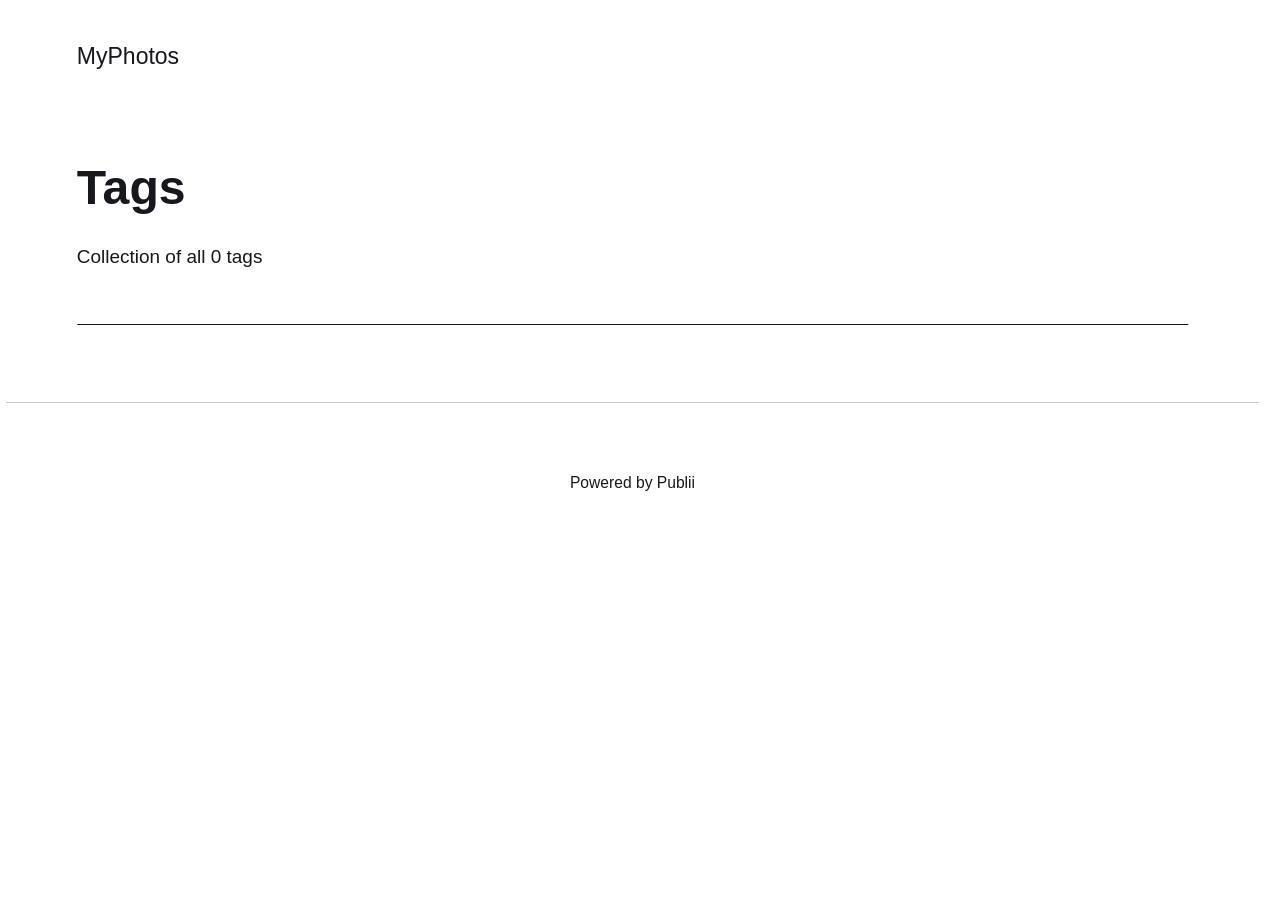
==== tags/index.html @ 55451b26 "Initial publish" ====
<!DOCTYPE html><html lang="zh-cn"><head><meta charset="utf-8"><meta http-equiv="X-UA-Compatible" content="IE=edge"><meta name="viewport" content="width=device-width,initial-scale=1"><title>All tags - MyPhotos</title><meta name="robots" content="noindex, follow"><meta name="generator" content="Publii Open-Source CMS for Static Site"><link rel="alternate" type="application/atom+xml" href="https://gezengfeng.github.io/my-photos/feed.xml" title="MyPhotos - RSS"><link rel="alternate" type="application/json" href="https://gezengfeng.github.io/my-photos/feed.json" title="MyPhotos - JSON"><meta property="og:title" content="MyPhotos"><meta property="og:site_name" content="MyPhotos"><meta property="og:description" content=""><meta property="og:url" content="https://gezengfeng.github.io/my-photos/tags/"><meta property="og:type" content="website"><link rel="stylesheet" href="https://gezengfeng.github.io/my-photos/assets/css/style.css?v=a0ba884548820066dfadd8416036abba"><script type="application/ld+json">{"@context":"http://schema.org","@type":"Organization","name":"MyPhotos","url":"https://gezengfeng.github.io/my-photos/"}</script><noscript><style>img[loading] {
                    opacity: 1;
                }</style></noscript></head><body class="tags-template"><header class="top js-header"><a class="logo" href="https://gezengfeng.github.io/my-photos/">MyPhotos</a></header><main class="page page--tags"><div class="hero hero--noimage"><header class="hero__content"><div class="wrapper"><h1>Tags</h1><p class="page__desc">Collection of all 0 tags</p></div></header></div><div class="wrapper"><ul class="feed feed--grid"></ul></div></main><footer class="footer"><div class="wrapper"><div class="footer__copyright"><p>Powered by Publii</p></div><button id="backToTop" class="footer__bttop" aria-label="Back to top" title="Back to top"><svg width="20" height="20"><use xlink:href="https://gezengfeng.github.io/my-photos/assets/svg/svg-map.svg#toparrow"/></svg></button></div></footer><script defer="defer" src="https://gezengfeng.github.io/my-photos/assets/js/scripts.min.js?v=dafec4f87fead6718cb125f0b0fc8441"></script><script>window.publiiThemeMenuConfig={mobileMenuMode:'sidebar',animationSpeed:300,submenuWidth: 'auto',doubleClickTime:500,mobileMenuExpandableSubmenus:true,relatedContainerForOverlayMenuSelector:'.top'};</script><script>var images = document.querySelectorAll('img[loading]');
        for (var i = 0; i < images.length; i++) {
            if (images[i].complete) {
                images[i].classList.add('is-loaded');
            } else {
                images[i].addEventListener('load', function () {
                    this.classList.add('is-loaded');
                }, false);
            }
        }</script></body></html>
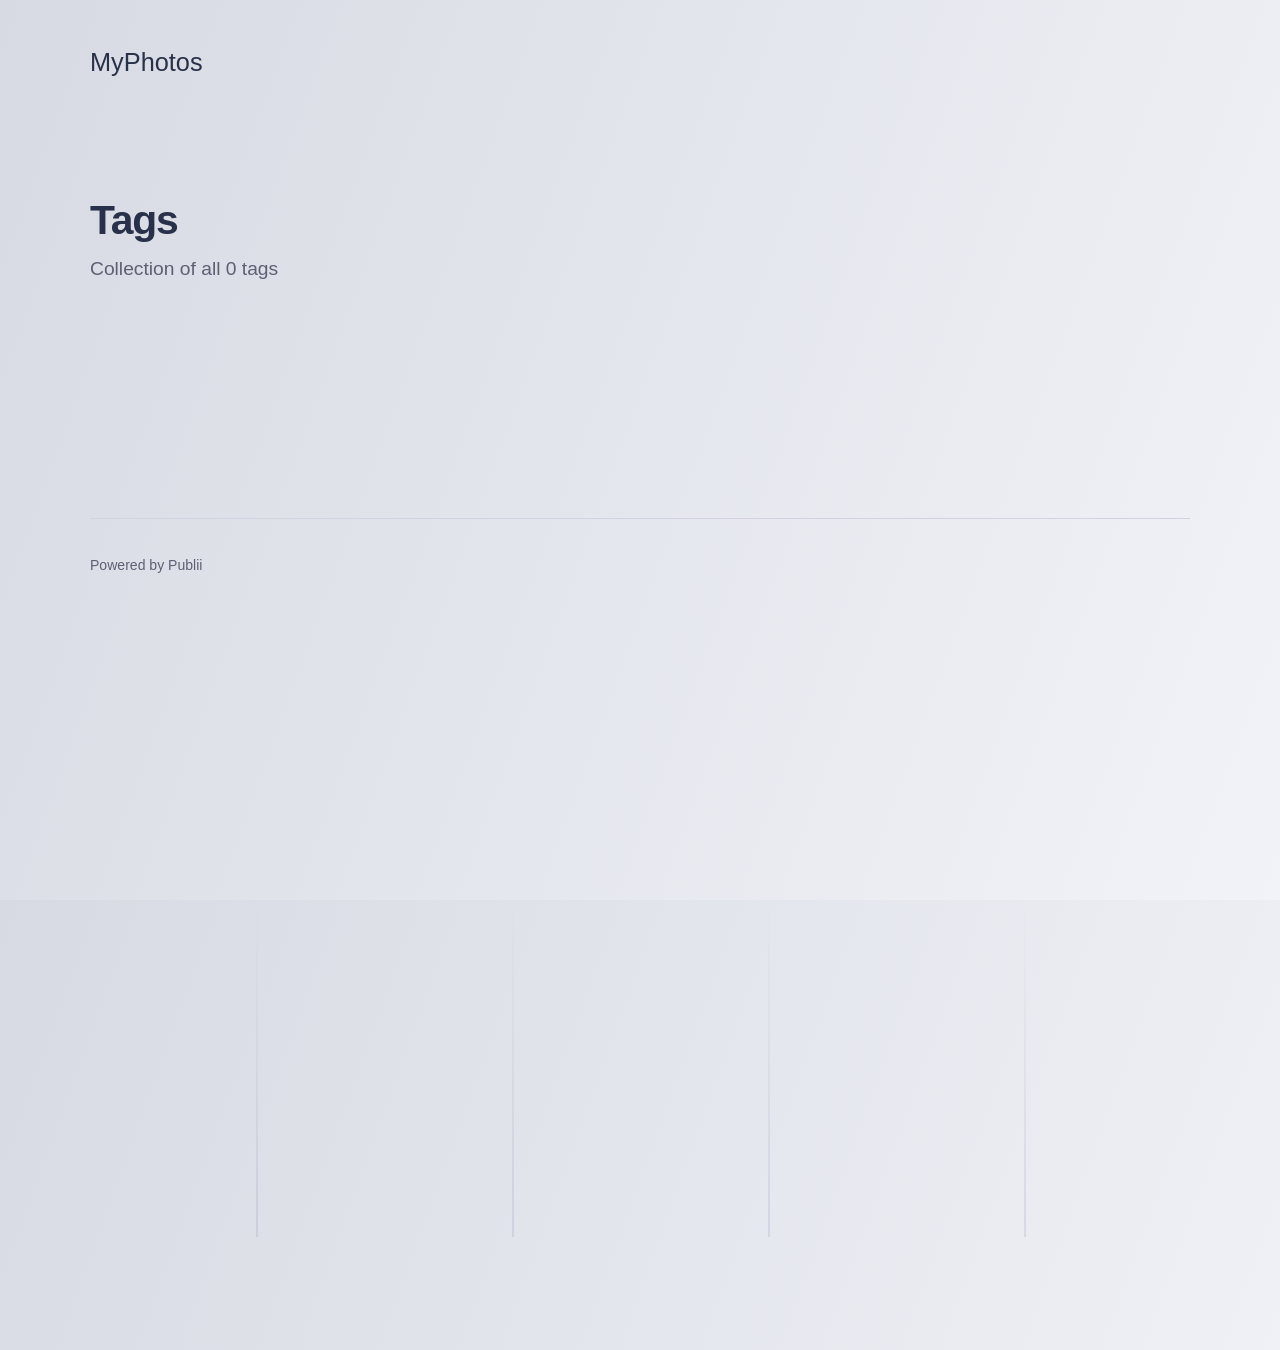
==== commit a351b36a: "Updated from Publii" ====
--- a/tags/index.html
+++ b/tags/index.html
@@ -1,12 +1,17 @@
-<!DOCTYPE html><html lang="zh-cn"><head><meta charset="utf-8"><meta http-equiv="X-UA-Compatible" content="IE=edge"><meta name="viewport" content="width=device-width,initial-scale=1"><title>All tags - MyPhotos</title><meta name="robots" content="noindex, follow"><meta name="generator" content="Publii Open-Source CMS for Static Site"><link rel="alternate" type="application/atom+xml" href="https://gezengfeng.github.io/my-photos/feed.xml" title="MyPhotos - RSS"><link rel="alternate" type="application/json" href="https://gezengfeng.github.io/my-photos/feed.json" title="MyPhotos - JSON"><meta property="og:title" content="MyPhotos"><meta property="og:site_name" content="MyPhotos"><meta property="og:description" content=""><meta property="og:url" content="https://gezengfeng.github.io/my-photos/tags/"><meta property="og:type" content="website"><link rel="stylesheet" href="https://gezengfeng.github.io/my-photos/assets/css/style.css?v=a0ba884548820066dfadd8416036abba"><script type="application/ld+json">{"@context":"http://schema.org","@type":"Organization","name":"MyPhotos","url":"https://gezengfeng.github.io/my-photos/"}</script><noscript><style>img[loading] {
+<!DOCTYPE html><html lang="en"><head><meta charset="utf-8"><meta http-equiv="X-UA-Compatible" content="IE=edge"><meta name="viewport" content="width=device-width,initial-scale=1"><title>All tags - MyPhotos</title><meta name="robots" content="noindex, follow"><meta name="generator" content="Publii Open-Source CMS for Static Site"><link rel="alternate" type="application/atom+xml" href="https://gezengfeng.github.io/my-photos/feed.xml" title="MyPhotos - RSS"><link rel="alternate" type="application/json" href="https://gezengfeng.github.io/my-photos/feed.json" title="MyPhotos - JSON"><meta property="og:title" content="MyPhotos"><meta property="og:site_name" content="MyPhotos"><meta property="og:description" content=""><meta property="og:url" content="https://gezengfeng.github.io/my-photos/tags/"><meta property="og:type" content="website"><link rel="stylesheet" href="https://gezengfeng.github.io/my-photos/assets/css/style.css?v=9763c2127e3ff107113b48061787f784"><script type="application/ld+json">{"@context":"http://schema.org","@type":"Organization","name":"MyPhotos","url":"https://gezengfeng.github.io/my-photos/"}</script><noscript><style>img[loading] {
                     opacity: 1;
-                }</style></noscript></head><body class="tags-template"><header class="top js-header"><a class="logo" href="https://gezengfeng.github.io/my-photos/">MyPhotos</a></header><main class="page page--tags"><div class="hero hero--noimage"><header class="hero__content"><div class="wrapper"><h1>Tags</h1><p class="page__desc">Collection of all 0 tags</p></div></header></div><div class="wrapper"><ul class="feed feed--grid"></ul></div></main><footer class="footer"><div class="wrapper"><div class="footer__copyright"><p>Powered by Publii</p></div><button id="backToTop" class="footer__bttop" aria-label="Back to top" title="Back to top"><svg width="20" height="20"><use xlink:href="https://gezengfeng.github.io/my-photos/assets/svg/svg-map.svg#toparrow"/></svg></button></div></footer><script defer="defer" src="https://gezengfeng.github.io/my-photos/assets/js/scripts.min.js?v=dafec4f87fead6718cb125f0b0fc8441"></script><script>window.publiiThemeMenuConfig={mobileMenuMode:'sidebar',animationSpeed:300,submenuWidth: 'auto',doubleClickTime:500,mobileMenuExpandableSubmenus:true,relatedContainerForOverlayMenuSelector:'.top'};</script><script>var images = document.querySelectorAll('img[loading]');
-        for (var i = 0; i < images.length; i++) {
+                }</style></noscript></head><body class="tags-template lines"><div class="container lines lines--right"><header class="header"><a href="https://gezengfeng.github.io/my-photos/" class="logo">MyPhotos</a></header><main class="main page page--tags"><div class="hero"><h1>Tags</h1><p>Collection of all 0 tags</p></div><div class="main__content"><div class="l-options nomobile"><div class="l-options__item switchers"><button class="switchers__item is-active"><svg width="20" height="20" fill="currentColor"><use xlink:href="https://gezengfeng.github.io/my-photos/assets/svg/svg-map.svg#switcher-grid"/></svg></button> <button class="switchers__item"><svg width="20" height="20" fill="currentColor"><use xlink:href="https://gezengfeng.github.io/my-photos/assets/svg/svg-map.svg#switcher-rows"/></svg></button></div></div><ul class="l-grid l-grid--2"></ul></div></main><footer class="footer"><div class="footer__left"><div class="footer__copy">Powered by Publii</div></div><button onclick="backToTopFunction()" id="backToTop" class="footer__bttop" aria-label="Back to top" title="Back to top"><svg><use xlink:href="https://gezengfeng.github.io/my-photos/assets/svg/svg-map.svg#toparrow"/></svg></button></footer></div><script>window.publiiThemeMenuConfig = { mobileMenuMode: 'sidebar', animationSpeed: 300, submenuWidth: 'auto', doubleClickTime: 500, mobileMenuExpandableSubmenus: true, relatedContainerForOverlayMenuSelector: '.navbar', };</script><script defer="defer" src="https://gezengfeng.github.io/my-photos/assets/js/scripts.min.js?v=628f9b14187b480516b6c7f8be1e7585"></script><script>function publiiDetectLoadedImages () {
+         var images = document.querySelectorAll('img[loading]:not(.is-loaded)');
+         for (var i = 0; i < images.length; i++) {
             if (images[i].complete) {
-                images[i].classList.add('is-loaded');
+               images[i].classList.add('is-loaded');
+               images[i].parentNode.classList.remove('is-img-loading');
             } else {
-                images[i].addEventListener('load', function () {
-                    this.classList.add('is-loaded');
-                }, false);
+               images[i].addEventListener('load', function () {
+                  this.classList.add('is-loaded');
+                  this.parentNode.classList.remove('is-img-loading');
+               }, false);
             }
-        }</script></body></html>+         }
+      }
+      publiiDetectLoadedImages();</script></body></html>
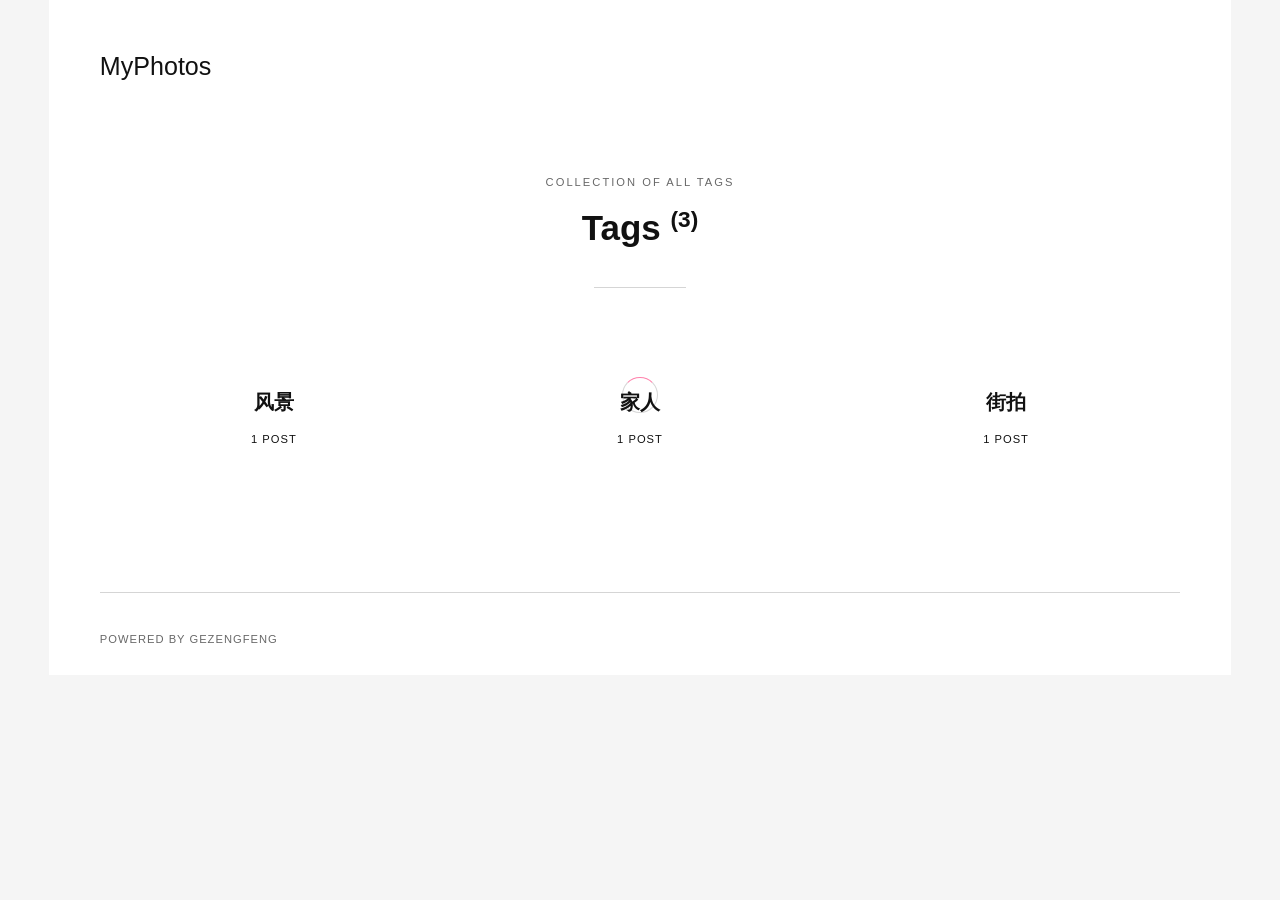
==== commit 65b81c43: "Updated from Publii" ====
--- a/tags/index.html
+++ b/tags/index.html
@@ -1,17 +1,3 @@
-<!DOCTYPE html><html lang="en"><head><meta charset="utf-8"><meta http-equiv="X-UA-Compatible" content="IE=edge"><meta name="viewport" content="width=device-width,initial-scale=1"><title>All tags - MyPhotos</title><meta name="robots" content="noindex, follow"><meta name="generator" content="Publii Open-Source CMS for Static Site"><link rel="alternate" type="application/atom+xml" href="https://gezengfeng.github.io/my-photos/feed.xml" title="MyPhotos - RSS"><link rel="alternate" type="application/json" href="https://gezengfeng.github.io/my-photos/feed.json" title="MyPhotos - JSON"><meta property="og:title" content="MyPhotos"><meta property="og:site_name" content="MyPhotos"><meta property="og:description" content=""><meta property="og:url" content="https://gezengfeng.github.io/my-photos/tags/"><meta property="og:type" content="website"><link rel="stylesheet" href="https://gezengfeng.github.io/my-photos/assets/css/style.css?v=9763c2127e3ff107113b48061787f784"><script type="application/ld+json">{"@context":"http://schema.org","@type":"Organization","name":"MyPhotos","url":"https://gezengfeng.github.io/my-photos/"}</script><noscript><style>img[loading] {
+<!DOCTYPE html><html lang="zh-cn"><head><meta charset="utf-8"><meta http-equiv="X-UA-Compatible" content="IE=edge"><meta name="viewport" content="width=device-width,initial-scale=1"><title>All tags - MyPhotos</title><meta name="robots" content="noindex, follow"><meta name="generator" content="Publii Open-Source CMS for Static Site"><link rel="alternate" type="application/atom+xml" href="https://gezengfeng.github.io/my-photos/feed.xml" title="MyPhotos - RSS"><link rel="alternate" type="application/json" href="https://gezengfeng.github.io/my-photos/feed.json" title="MyPhotos - JSON"><meta property="og:title" content="MyPhotos"><meta property="og:site_name" content="MyPhotos"><meta property="og:description" content=""><meta property="og:url" content="https://gezengfeng.github.io/my-photos/tags/"><meta property="og:type" content="website"><link rel="stylesheet" href="https://gezengfeng.github.io/my-photos/assets/css/style.css?v=c08f8540d506d9aeff445ee3dbabb9d5"><script type="application/ld+json">{"@context":"http://schema.org","@type":"Organization","name":"MyPhotos","url":"https://gezengfeng.github.io/my-photos/"}</script><noscript><style>img[loading] {
                     opacity: 1;
-                }</style></noscript></head><body class="tags-template lines"><div class="container lines lines--right"><header class="header"><a href="https://gezengfeng.github.io/my-photos/" class="logo">MyPhotos</a></header><main class="main page page--tags"><div class="hero"><h1>Tags</h1><p>Collection of all 0 tags</p></div><div class="main__content"><div class="l-options nomobile"><div class="l-options__item switchers"><button class="switchers__item is-active"><svg width="20" height="20" fill="currentColor"><use xlink:href="https://gezengfeng.github.io/my-photos/assets/svg/svg-map.svg#switcher-grid"/></svg></button> <button class="switchers__item"><svg width="20" height="20" fill="currentColor"><use xlink:href="https://gezengfeng.github.io/my-photos/assets/svg/svg-map.svg#switcher-rows"/></svg></button></div></div><ul class="l-grid l-grid--2"></ul></div></main><footer class="footer"><div class="footer__left"><div class="footer__copy">Powered by Publii</div></div><button onclick="backToTopFunction()" id="backToTop" class="footer__bttop" aria-label="Back to top" title="Back to top"><svg><use xlink:href="https://gezengfeng.github.io/my-photos/assets/svg/svg-map.svg#toparrow"/></svg></button></footer></div><script>window.publiiThemeMenuConfig = { mobileMenuMode: 'sidebar', animationSpeed: 300, submenuWidth: 'auto', doubleClickTime: 500, mobileMenuExpandableSubmenus: true, relatedContainerForOverlayMenuSelector: '.navbar', };</script><script defer="defer" src="https://gezengfeng.github.io/my-photos/assets/js/scripts.min.js?v=628f9b14187b480516b6c7f8be1e7585"></script><script>function publiiDetectLoadedImages () {
-         var images = document.querySelectorAll('img[loading]:not(.is-loaded)');
-         for (var i = 0; i < images.length; i++) {
-            if (images[i].complete) {
-               images[i].classList.add('is-loaded');
-               images[i].parentNode.classList.remove('is-img-loading');
-            } else {
-               images[i].addEventListener('load', function () {
-                  this.classList.add('is-loaded');
-                  this.parentNode.classList.remove('is-img-loading');
-               }, false);
-            }
-         }
-      }
-      publiiDetectLoadedImages();</script></body></html>+                }</style></noscript></head><body class="tags-template"><div class="container"><header class="header" id="js-header"><a href="https://gezengfeng.github.io/my-photos/" class="logo">MyPhotos</a></header><main class="page page--tags"><section class="hero wrapper"><p>Collection of all tags</p><h1>Tags <sup>(3)</sup></h1></section><ul class="l-col l-col--3"><li class="c-card"><a href="https://gezengfeng.github.io/my-photos/tags/feng-jing/" class="c-card__link"><div class="c-card__body"><div class="c-card__text"><h2>风景</h2><span>1 Post</span></div></div></a></li><li class="c-card"><a href="https://gezengfeng.github.io/my-photos/tags/jia-ren/" class="c-card__link"><div class="c-card__body"><div class="c-card__text"><h2>家人</h2><span>1 Post</span></div></div></a></li><li class="c-card"><a href="https://gezengfeng.github.io/my-photos/tags/jie-pai/" class="c-card__link"><div class="c-card__body"><div class="c-card__text"><h2>街拍</h2><span>1 Post</span></div></div></a></li></ul></main><footer class="footer"><div class="footer__copyright">Powered by Gezengfeng</div></footer></div><script defer="defer" src="https://gezengfeng.github.io/my-photos/assets/js/scripts.min.js?v=1762f7ab131e33a4eb8fb224822de245"></script><script>window.publiiThemeMenuConfig={mobileMenuMode:'sidebar',animationSpeed:300,submenuWidth: 'auto',doubleClickTime:500,mobileMenuExpandableSubmenus:true,relatedContainerForOverlayMenuSelector:'.navbar'};</script><script defer="defer" src="https://gezengfeng.github.io/my-photos/assets/js/isotope.pkgd.min.js?v=2afcff647ed260006faa71c8e779e8d4"></script><script>window.addEventListener("DOMContentLoaded",function(){var j=new Isotope(".l-col",{itemSelector:".c-card",percentPosition:true,layoutMode:"masonry",transitionDuration:"0.6s",masonry:{columnWidth:".c-card"}});var g=document.querySelector(".filter__button-group");if(g){g.addEventListener("click",function(i){if(!matchesSelector(i.target,"button")){return}var k=i.target.getAttribute("data-filter");j.arrange({filter:k})});var b=document.querySelectorAll(".filter__button-group");for(var c=0,e=b.length;c<e;c++){var d=b[c];h(d)}function h(i){i.addEventListener("click",function(k){if(!matchesSelector(k.target,"button")){return}var m=i.querySelector(".is-active");if(m){m.classList.remove("is-active");m.setAttribute("aria-pressed","false")}k.target.classList.add("is-active");k.target.setAttribute("aria-pressed","true")})}}var a=document.querySelector(".l-col");var f=document.querySelectorAll(".c-card");a.classList.add("is-visible");j.revealItemElements(f)});</script><script>/*<![CDATA[*/var images=document.querySelectorAll("img[loading]");for(var i=0;i<images.length;i++){if(images[i].complete){images[i].classList.add("is-loaded")}else{images[i].addEventListener("load",function(){this.classList.add("is-loaded")},false)}};/*]]>*/</script></body></html>
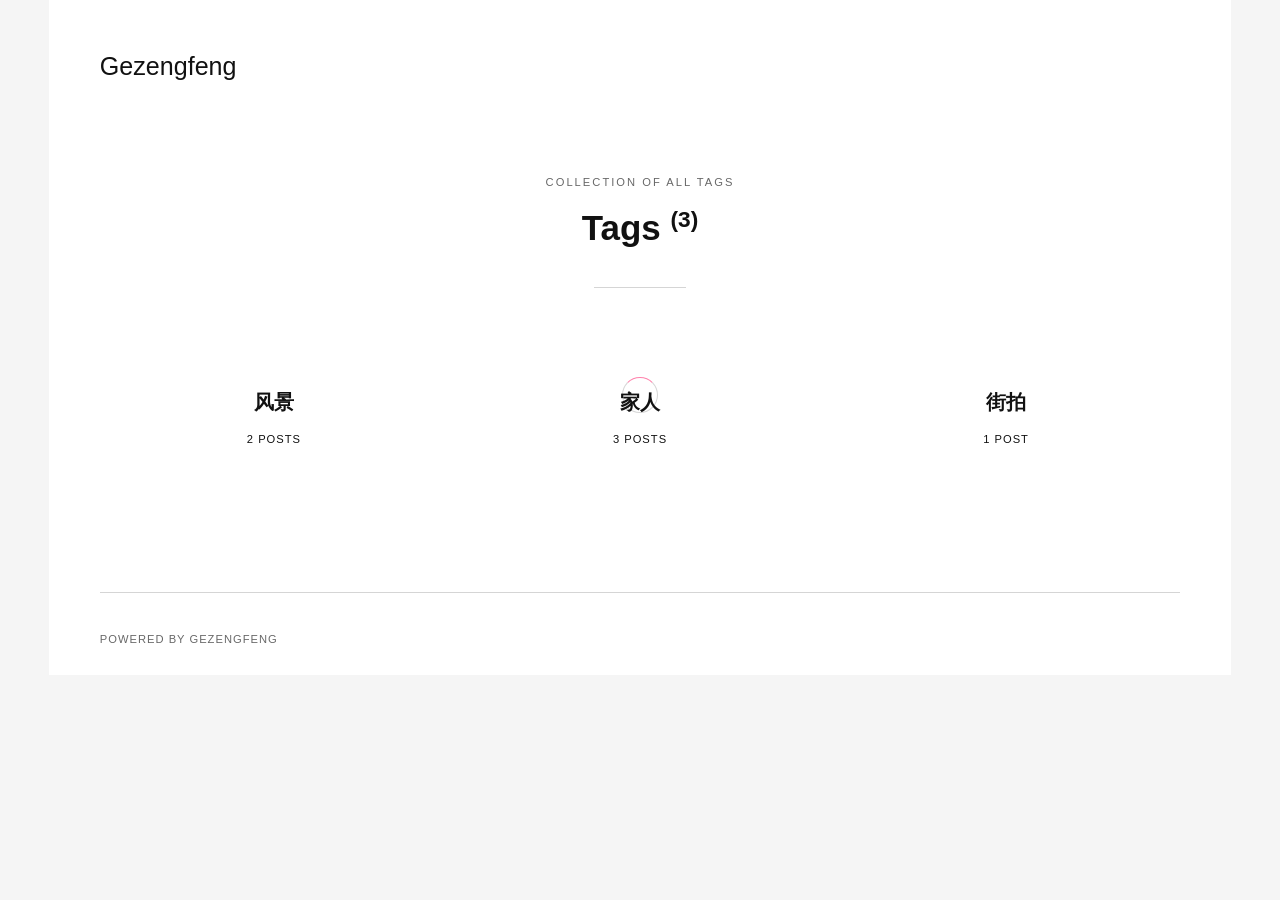
==== commit 46e555d8: "Updated from Publii" ====
--- a/tags/index.html
+++ b/tags/index.html
@@ -1,3 +1,3 @@
-<!DOCTYPE html><html lang="zh-cn"><head><meta charset="utf-8"><meta http-equiv="X-UA-Compatible" content="IE=edge"><meta name="viewport" content="width=device-width,initial-scale=1"><title>All tags - MyPhotos</title><meta name="robots" content="noindex, follow"><meta name="generator" content="Publii Open-Source CMS for Static Site"><link rel="alternate" type="application/atom+xml" href="https://gezengfeng.github.io/my-photos/feed.xml" title="MyPhotos - RSS"><link rel="alternate" type="application/json" href="https://gezengfeng.github.io/my-photos/feed.json" title="MyPhotos - JSON"><meta property="og:title" content="MyPhotos"><meta property="og:site_name" content="MyPhotos"><meta property="og:description" content=""><meta property="og:url" content="https://gezengfeng.github.io/my-photos/tags/"><meta property="og:type" content="website"><link rel="stylesheet" href="https://gezengfeng.github.io/my-photos/assets/css/style.css?v=c08f8540d506d9aeff445ee3dbabb9d5"><script type="application/ld+json">{"@context":"http://schema.org","@type":"Organization","name":"MyPhotos","url":"https://gezengfeng.github.io/my-photos/"}</script><noscript><style>img[loading] {
+<!DOCTYPE html><html lang="zh-cn"><head><meta charset="utf-8"><meta http-equiv="X-UA-Compatible" content="IE=edge"><meta name="viewport" content="width=device-width,initial-scale=1"><title>All tags - Gezengfeng</title><meta name="robots" content="noindex, follow"><meta name="generator" content="Publii Open-Source CMS for Static Site"><link rel="alternate" type="application/atom+xml" href="https://gezengfeng.github.io/my-photos/feed.xml" title="Gezengfeng - RSS"><link rel="alternate" type="application/json" href="https://gezengfeng.github.io/my-photos/feed.json" title="Gezengfeng - JSON"><meta property="og:title" content="Gezengfeng"><meta property="og:site_name" content="Gezengfeng"><meta property="og:description" content=""><meta property="og:url" content="https://gezengfeng.github.io/my-photos/tags/"><meta property="og:type" content="website"><link rel="stylesheet" href="https://gezengfeng.github.io/my-photos/assets/css/style.css?v=c08f8540d506d9aeff445ee3dbabb9d5"><script type="application/ld+json">{"@context":"http://schema.org","@type":"Organization","name":"Gezengfeng","url":"https://gezengfeng.github.io/my-photos/"}</script><noscript><style>img[loading] {
                     opacity: 1;
-                }</style></noscript></head><body class="tags-template"><div class="container"><header class="header" id="js-header"><a href="https://gezengfeng.github.io/my-photos/" class="logo">MyPhotos</a></header><main class="page page--tags"><section class="hero wrapper"><p>Collection of all tags</p><h1>Tags <sup>(3)</sup></h1></section><ul class="l-col l-col--3"><li class="c-card"><a href="https://gezengfeng.github.io/my-photos/tags/feng-jing/" class="c-card__link"><div class="c-card__body"><div class="c-card__text"><h2>风景</h2><span>1 Post</span></div></div></a></li><li class="c-card"><a href="https://gezengfeng.github.io/my-photos/tags/jia-ren/" class="c-card__link"><div class="c-card__body"><div class="c-card__text"><h2>家人</h2><span>1 Post</span></div></div></a></li><li class="c-card"><a href="https://gezengfeng.github.io/my-photos/tags/jie-pai/" class="c-card__link"><div class="c-card__body"><div class="c-card__text"><h2>街拍</h2><span>1 Post</span></div></div></a></li></ul></main><footer class="footer"><div class="footer__copyright">Powered by Gezengfeng</div></footer></div><script defer="defer" src="https://gezengfeng.github.io/my-photos/assets/js/scripts.min.js?v=1762f7ab131e33a4eb8fb224822de245"></script><script>window.publiiThemeMenuConfig={mobileMenuMode:'sidebar',animationSpeed:300,submenuWidth: 'auto',doubleClickTime:500,mobileMenuExpandableSubmenus:true,relatedContainerForOverlayMenuSelector:'.navbar'};</script><script defer="defer" src="https://gezengfeng.github.io/my-photos/assets/js/isotope.pkgd.min.js?v=2afcff647ed260006faa71c8e779e8d4"></script><script>window.addEventListener("DOMContentLoaded",function(){var j=new Isotope(".l-col",{itemSelector:".c-card",percentPosition:true,layoutMode:"masonry",transitionDuration:"0.6s",masonry:{columnWidth:".c-card"}});var g=document.querySelector(".filter__button-group");if(g){g.addEventListener("click",function(i){if(!matchesSelector(i.target,"button")){return}var k=i.target.getAttribute("data-filter");j.arrange({filter:k})});var b=document.querySelectorAll(".filter__button-group");for(var c=0,e=b.length;c<e;c++){var d=b[c];h(d)}function h(i){i.addEventListener("click",function(k){if(!matchesSelector(k.target,"button")){return}var m=i.querySelector(".is-active");if(m){m.classList.remove("is-active");m.setAttribute("aria-pressed","false")}k.target.classList.add("is-active");k.target.setAttribute("aria-pressed","true")})}}var a=document.querySelector(".l-col");var f=document.querySelectorAll(".c-card");a.classList.add("is-visible");j.revealItemElements(f)});</script><script>/*<![CDATA[*/var images=document.querySelectorAll("img[loading]");for(var i=0;i<images.length;i++){if(images[i].complete){images[i].classList.add("is-loaded")}else{images[i].addEventListener("load",function(){this.classList.add("is-loaded")},false)}};/*]]>*/</script></body></html>+                }</style></noscript></head><body class="tags-template"><div class="container"><header class="header" id="js-header"><a href="https://gezengfeng.github.io/my-photos/" class="logo">Gezengfeng</a></header><main class="page page--tags"><section class="hero wrapper"><p>Collection of all tags</p><h1>Tags <sup>(3)</sup></h1></section><ul class="l-col l-col--3"><li class="c-card"><a href="https://gezengfeng.github.io/my-photos/tags/feng-jing/" class="c-card__link"><div class="c-card__body"><div class="c-card__text"><h2>风景</h2><span>2 Posts</span></div></div></a></li><li class="c-card"><a href="https://gezengfeng.github.io/my-photos/tags/jia-ren/" class="c-card__link"><div class="c-card__body"><div class="c-card__text"><h2>家人</h2><span>3 Posts</span></div></div></a></li><li class="c-card"><a href="https://gezengfeng.github.io/my-photos/tags/jie-pai/" class="c-card__link"><div class="c-card__body"><div class="c-card__text"><h2>街拍</h2><span>1 Post</span></div></div></a></li></ul></main><footer class="footer"><div class="footer__copyright">Powered by Gezengfeng</div></footer></div><script defer="defer" src="https://gezengfeng.github.io/my-photos/assets/js/scripts.min.js?v=1762f7ab131e33a4eb8fb224822de245"></script><script>window.publiiThemeMenuConfig={mobileMenuMode:'sidebar',animationSpeed:300,submenuWidth: 'auto',doubleClickTime:500,mobileMenuExpandableSubmenus:true,relatedContainerForOverlayMenuSelector:'.navbar'};</script><script defer="defer" src="https://gezengfeng.github.io/my-photos/assets/js/isotope.pkgd.min.js?v=2afcff647ed260006faa71c8e779e8d4"></script><script>window.addEventListener("DOMContentLoaded",function(){var j=new Isotope(".l-col",{itemSelector:".c-card",percentPosition:true,layoutMode:"masonry",transitionDuration:"0.6s",masonry:{columnWidth:".c-card"}});var g=document.querySelector(".filter__button-group");if(g){g.addEventListener("click",function(i){if(!matchesSelector(i.target,"button")){return}var k=i.target.getAttribute("data-filter");j.arrange({filter:k})});var b=document.querySelectorAll(".filter__button-group");for(var c=0,e=b.length;c<e;c++){var d=b[c];h(d)}function h(i){i.addEventListener("click",function(k){if(!matchesSelector(k.target,"button")){return}var m=i.querySelector(".is-active");if(m){m.classList.remove("is-active");m.setAttribute("aria-pressed","false")}k.target.classList.add("is-active");k.target.setAttribute("aria-pressed","true")})}}var a=document.querySelector(".l-col");var f=document.querySelectorAll(".c-card");a.classList.add("is-visible");j.revealItemElements(f)});</script><script>/*<![CDATA[*/var images=document.querySelectorAll("img[loading]");for(var i=0;i<images.length;i++){if(images[i].complete){images[i].classList.add("is-loaded")}else{images[i].addEventListener("load",function(){this.classList.add("is-loaded")},false)}};/*]]>*/</script></body></html>
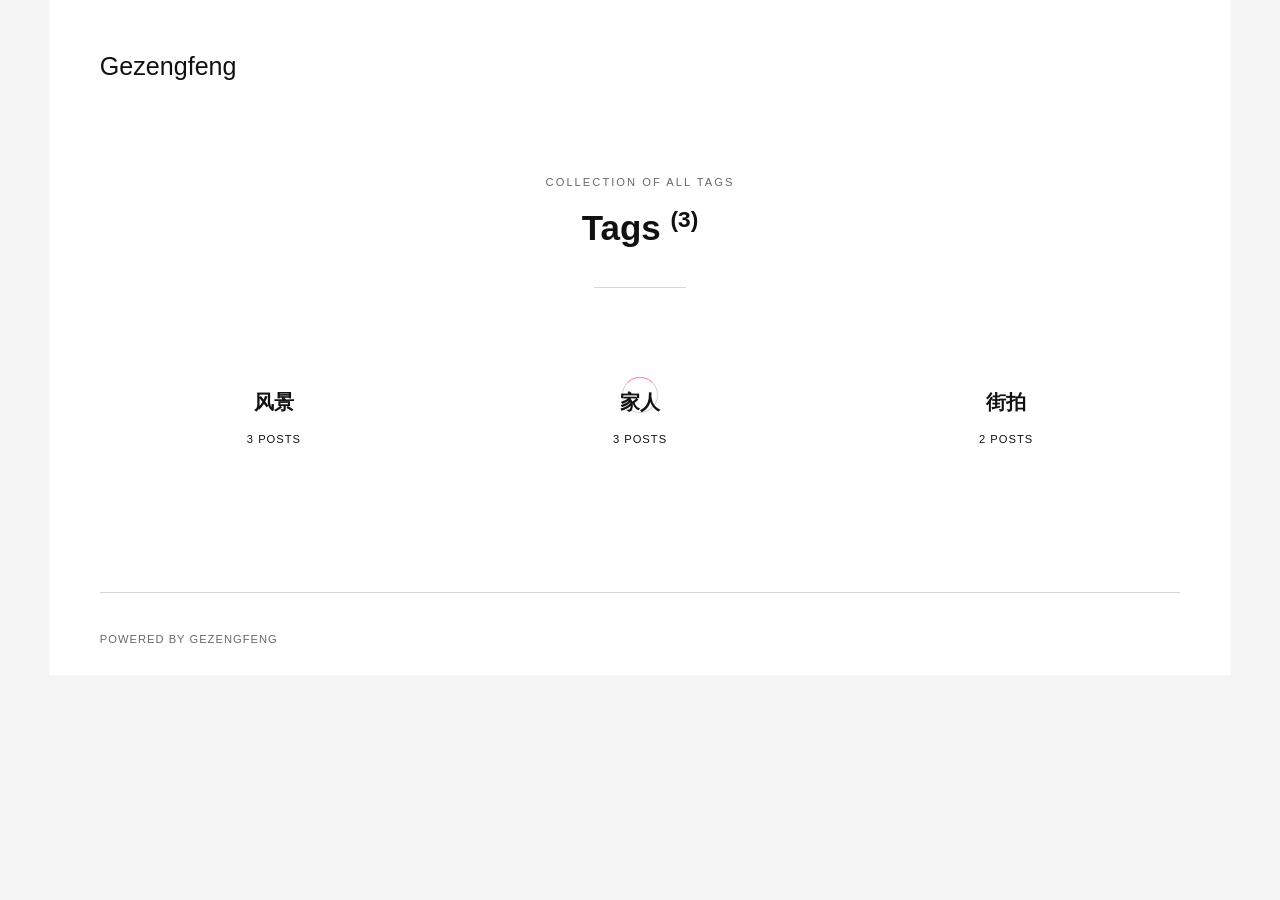
==== commit a964accb: "Updated from Publii" ====
--- a/tags/index.html
+++ b/tags/index.html
@@ -1,3 +1,3 @@
 <!DOCTYPE html><html lang="zh-cn"><head><meta charset="utf-8"><meta http-equiv="X-UA-Compatible" content="IE=edge"><meta name="viewport" content="width=device-width,initial-scale=1"><title>All tags - Gezengfeng</title><meta name="robots" content="noindex, follow"><meta name="generator" content="Publii Open-Source CMS for Static Site"><link rel="alternate" type="application/atom+xml" href="https://gezengfeng.github.io/my-photos/feed.xml" title="Gezengfeng - RSS"><link rel="alternate" type="application/json" href="https://gezengfeng.github.io/my-photos/feed.json" title="Gezengfeng - JSON"><meta property="og:title" content="Gezengfeng"><meta property="og:site_name" content="Gezengfeng"><meta property="og:description" content=""><meta property="og:url" content="https://gezengfeng.github.io/my-photos/tags/"><meta property="og:type" content="website"><link rel="stylesheet" href="https://gezengfeng.github.io/my-photos/assets/css/style.css?v=c08f8540d506d9aeff445ee3dbabb9d5"><script type="application/ld+json">{"@context":"http://schema.org","@type":"Organization","name":"Gezengfeng","url":"https://gezengfeng.github.io/my-photos/"}</script><noscript><style>img[loading] {
                     opacity: 1;
-                }</style></noscript></head><body class="tags-template"><div class="container"><header class="header" id="js-header"><a href="https://gezengfeng.github.io/my-photos/" class="logo">Gezengfeng</a></header><main class="page page--tags"><section class="hero wrapper"><p>Collection of all tags</p><h1>Tags <sup>(3)</sup></h1></section><ul class="l-col l-col--3"><li class="c-card"><a href="https://gezengfeng.github.io/my-photos/tags/feng-jing/" class="c-card__link"><div class="c-card__body"><div class="c-card__text"><h2>风景</h2><span>2 Posts</span></div></div></a></li><li class="c-card"><a href="https://gezengfeng.github.io/my-photos/tags/jia-ren/" class="c-card__link"><div class="c-card__body"><div class="c-card__text"><h2>家人</h2><span>3 Posts</span></div></div></a></li><li class="c-card"><a href="https://gezengfeng.github.io/my-photos/tags/jie-pai/" class="c-card__link"><div class="c-card__body"><div class="c-card__text"><h2>街拍</h2><span>1 Post</span></div></div></a></li></ul></main><footer class="footer"><div class="footer__copyright">Powered by Gezengfeng</div></footer></div><script defer="defer" src="https://gezengfeng.github.io/my-photos/assets/js/scripts.min.js?v=1762f7ab131e33a4eb8fb224822de245"></script><script>window.publiiThemeMenuConfig={mobileMenuMode:'sidebar',animationSpeed:300,submenuWidth: 'auto',doubleClickTime:500,mobileMenuExpandableSubmenus:true,relatedContainerForOverlayMenuSelector:'.navbar'};</script><script defer="defer" src="https://gezengfeng.github.io/my-photos/assets/js/isotope.pkgd.min.js?v=2afcff647ed260006faa71c8e779e8d4"></script><script>window.addEventListener("DOMContentLoaded",function(){var j=new Isotope(".l-col",{itemSelector:".c-card",percentPosition:true,layoutMode:"masonry",transitionDuration:"0.6s",masonry:{columnWidth:".c-card"}});var g=document.querySelector(".filter__button-group");if(g){g.addEventListener("click",function(i){if(!matchesSelector(i.target,"button")){return}var k=i.target.getAttribute("data-filter");j.arrange({filter:k})});var b=document.querySelectorAll(".filter__button-group");for(var c=0,e=b.length;c<e;c++){var d=b[c];h(d)}function h(i){i.addEventListener("click",function(k){if(!matchesSelector(k.target,"button")){return}var m=i.querySelector(".is-active");if(m){m.classList.remove("is-active");m.setAttribute("aria-pressed","false")}k.target.classList.add("is-active");k.target.setAttribute("aria-pressed","true")})}}var a=document.querySelector(".l-col");var f=document.querySelectorAll(".c-card");a.classList.add("is-visible");j.revealItemElements(f)});</script><script>/*<![CDATA[*/var images=document.querySelectorAll("img[loading]");for(var i=0;i<images.length;i++){if(images[i].complete){images[i].classList.add("is-loaded")}else{images[i].addEventListener("load",function(){this.classList.add("is-loaded")},false)}};/*]]>*/</script></body></html>+                }</style></noscript></head><body class="tags-template"><div class="container"><header class="header" id="js-header"><a href="https://gezengfeng.github.io/my-photos/" class="logo">Gezengfeng</a></header><main class="page page--tags"><section class="hero wrapper"><p>Collection of all tags</p><h1>Tags <sup>(3)</sup></h1></section><ul class="l-col l-col--3"><li class="c-card"><a href="https://gezengfeng.github.io/my-photos/tags/feng-jing/" class="c-card__link"><div class="c-card__body"><div class="c-card__text"><h2>风景</h2><span>3 Posts</span></div></div></a></li><li class="c-card"><a href="https://gezengfeng.github.io/my-photos/tags/jia-ren/" class="c-card__link"><div class="c-card__body"><div class="c-card__text"><h2>家人</h2><span>3 Posts</span></div></div></a></li><li class="c-card"><a href="https://gezengfeng.github.io/my-photos/tags/jie-pai/" class="c-card__link"><div class="c-card__body"><div class="c-card__text"><h2>街拍</h2><span>2 Posts</span></div></div></a></li></ul></main><footer class="footer"><div class="footer__copyright">Powered by Gezengfeng</div></footer></div><script defer="defer" src="https://gezengfeng.github.io/my-photos/assets/js/scripts.min.js?v=1762f7ab131e33a4eb8fb224822de245"></script><script>window.publiiThemeMenuConfig={mobileMenuMode:'sidebar',animationSpeed:300,submenuWidth: 'auto',doubleClickTime:500,mobileMenuExpandableSubmenus:true,relatedContainerForOverlayMenuSelector:'.navbar'};</script><script defer="defer" src="https://gezengfeng.github.io/my-photos/assets/js/isotope.pkgd.min.js?v=2afcff647ed260006faa71c8e779e8d4"></script><script>window.addEventListener("DOMContentLoaded",function(){var j=new Isotope(".l-col",{itemSelector:".c-card",percentPosition:true,layoutMode:"masonry",transitionDuration:"0.6s",masonry:{columnWidth:".c-card"}});var g=document.querySelector(".filter__button-group");if(g){g.addEventListener("click",function(i){if(!matchesSelector(i.target,"button")){return}var k=i.target.getAttribute("data-filter");j.arrange({filter:k})});var b=document.querySelectorAll(".filter__button-group");for(var c=0,e=b.length;c<e;c++){var d=b[c];h(d)}function h(i){i.addEventListener("click",function(k){if(!matchesSelector(k.target,"button")){return}var m=i.querySelector(".is-active");if(m){m.classList.remove("is-active");m.setAttribute("aria-pressed","false")}k.target.classList.add("is-active");k.target.setAttribute("aria-pressed","true")})}}var a=document.querySelector(".l-col");var f=document.querySelectorAll(".c-card");a.classList.add("is-visible");j.revealItemElements(f)});</script><script>/*<![CDATA[*/var images=document.querySelectorAll("img[loading]");for(var i=0;i<images.length;i++){if(images[i].complete){images[i].classList.add("is-loaded")}else{images[i].addEventListener("load",function(){this.classList.add("is-loaded")},false)}};/*]]>*/</script></body></html>
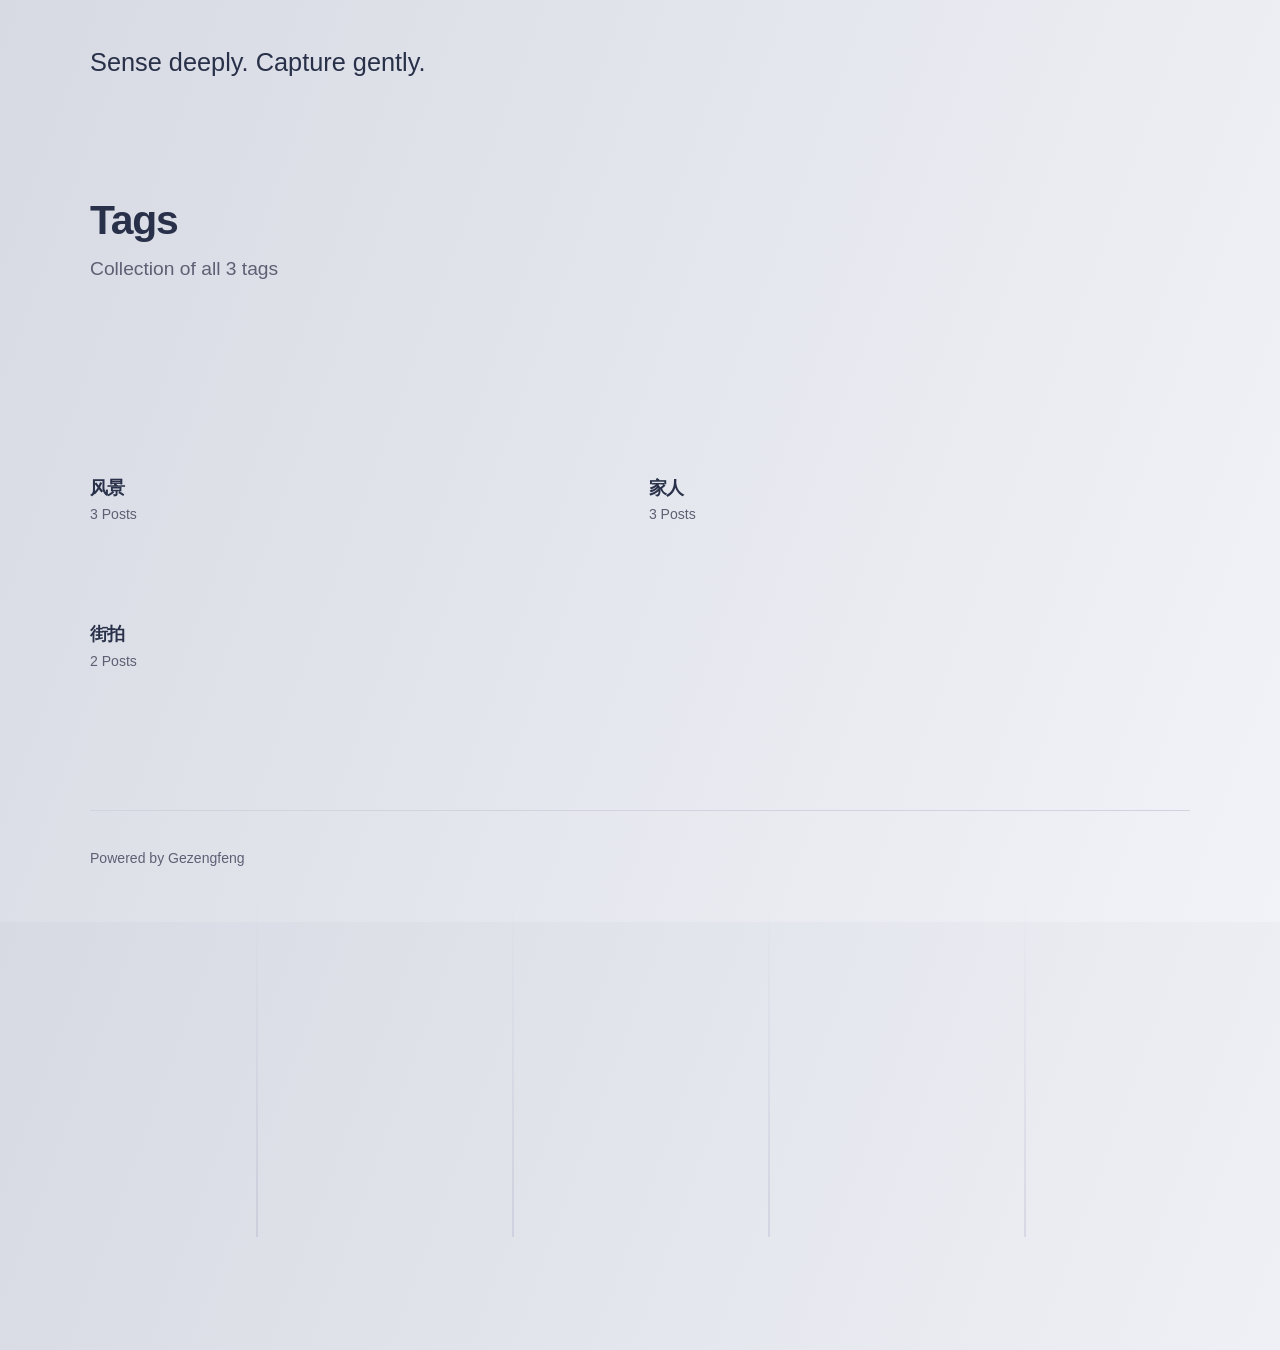
==== commit 8b8dfe3d: "Updated from Publii" ====
--- a/tags/index.html
+++ b/tags/index.html
@@ -1,3 +1,17 @@
-<!DOCTYPE html><html lang="zh-cn"><head><meta charset="utf-8"><meta http-equiv="X-UA-Compatible" content="IE=edge"><meta name="viewport" content="width=device-width,initial-scale=1"><title>All tags - Gezengfeng</title><meta name="robots" content="noindex, follow"><meta name="generator" content="Publii Open-Source CMS for Static Site"><link rel="alternate" type="application/atom+xml" href="https://gezengfeng.github.io/my-photos/feed.xml" title="Gezengfeng - RSS"><link rel="alternate" type="application/json" href="https://gezengfeng.github.io/my-photos/feed.json" title="Gezengfeng - JSON"><meta property="og:title" content="Gezengfeng"><meta property="og:site_name" content="Gezengfeng"><meta property="og:description" content=""><meta property="og:url" content="https://gezengfeng.github.io/my-photos/tags/"><meta property="og:type" content="website"><link rel="stylesheet" href="https://gezengfeng.github.io/my-photos/assets/css/style.css?v=c08f8540d506d9aeff445ee3dbabb9d5"><script type="application/ld+json">{"@context":"http://schema.org","@type":"Organization","name":"Gezengfeng","url":"https://gezengfeng.github.io/my-photos/"}</script><noscript><style>img[loading] {
+<!DOCTYPE html><html lang="zh-cn"><head><meta charset="utf-8"><meta http-equiv="X-UA-Compatible" content="IE=edge"><meta name="viewport" content="width=device-width,initial-scale=1"><title>All tags - Sense deeply. Capture gently.</title><meta name="robots" content="noindex, follow"><meta name="generator" content="Publii Open-Source CMS for Static Site"><link rel="alternate" type="application/atom+xml" href="https://gezengfeng.github.io/my-photos/feed.xml" title="Sense deeply. Capture gently. - RSS"><link rel="alternate" type="application/json" href="https://gezengfeng.github.io/my-photos/feed.json" title="Sense deeply. Capture gently. - JSON"><meta property="og:title" content="Sense deeply. Capture gently."><meta property="og:site_name" content="Sense deeply. Capture gently."><meta property="og:description" content=""><meta property="og:url" content="https://gezengfeng.github.io/my-photos/tags/"><meta property="og:type" content="website"><link rel="stylesheet" href="https://gezengfeng.github.io/my-photos/assets/css/style.css?v=9763c2127e3ff107113b48061787f784"><script type="application/ld+json">{"@context":"http://schema.org","@type":"Organization","name":"Sense deeply. Capture gently.","url":"https://gezengfeng.github.io/my-photos/"}</script><noscript><style>img[loading] {
                     opacity: 1;
-                }</style></noscript></head><body class="tags-template"><div class="container"><header class="header" id="js-header"><a href="https://gezengfeng.github.io/my-photos/" class="logo">Gezengfeng</a></header><main class="page page--tags"><section class="hero wrapper"><p>Collection of all tags</p><h1>Tags <sup>(3)</sup></h1></section><ul class="l-col l-col--3"><li class="c-card"><a href="https://gezengfeng.github.io/my-photos/tags/feng-jing/" class="c-card__link"><div class="c-card__body"><div class="c-card__text"><h2>风景</h2><span>3 Posts</span></div></div></a></li><li class="c-card"><a href="https://gezengfeng.github.io/my-photos/tags/jia-ren/" class="c-card__link"><div class="c-card__body"><div class="c-card__text"><h2>家人</h2><span>3 Posts</span></div></div></a></li><li class="c-card"><a href="https://gezengfeng.github.io/my-photos/tags/jie-pai/" class="c-card__link"><div class="c-card__body"><div class="c-card__text"><h2>街拍</h2><span>2 Posts</span></div></div></a></li></ul></main><footer class="footer"><div class="footer__copyright">Powered by Gezengfeng</div></footer></div><script defer="defer" src="https://gezengfeng.github.io/my-photos/assets/js/scripts.min.js?v=1762f7ab131e33a4eb8fb224822de245"></script><script>window.publiiThemeMenuConfig={mobileMenuMode:'sidebar',animationSpeed:300,submenuWidth: 'auto',doubleClickTime:500,mobileMenuExpandableSubmenus:true,relatedContainerForOverlayMenuSelector:'.navbar'};</script><script defer="defer" src="https://gezengfeng.github.io/my-photos/assets/js/isotope.pkgd.min.js?v=2afcff647ed260006faa71c8e779e8d4"></script><script>window.addEventListener("DOMContentLoaded",function(){var j=new Isotope(".l-col",{itemSelector:".c-card",percentPosition:true,layoutMode:"masonry",transitionDuration:"0.6s",masonry:{columnWidth:".c-card"}});var g=document.querySelector(".filter__button-group");if(g){g.addEventListener("click",function(i){if(!matchesSelector(i.target,"button")){return}var k=i.target.getAttribute("data-filter");j.arrange({filter:k})});var b=document.querySelectorAll(".filter__button-group");for(var c=0,e=b.length;c<e;c++){var d=b[c];h(d)}function h(i){i.addEventListener("click",function(k){if(!matchesSelector(k.target,"button")){return}var m=i.querySelector(".is-active");if(m){m.classList.remove("is-active");m.setAttribute("aria-pressed","false")}k.target.classList.add("is-active");k.target.setAttribute("aria-pressed","true")})}}var a=document.querySelector(".l-col");var f=document.querySelectorAll(".c-card");a.classList.add("is-visible");j.revealItemElements(f)});</script><script>/*<![CDATA[*/var images=document.querySelectorAll("img[loading]");for(var i=0;i<images.length;i++){if(images[i].complete){images[i].classList.add("is-loaded")}else{images[i].addEventListener("load",function(){this.classList.add("is-loaded")},false)}};/*]]>*/</script></body></html>+                }</style></noscript></head><body class="tags-template lines"><div class="container lines lines--right"><header class="header"><a href="https://gezengfeng.github.io/my-photos/" class="logo">Sense deeply. Capture gently.</a></header><main class="main page page--tags"><div class="hero"><h1>Tags</h1><p>Collection of all 3 tags</p></div><div class="main__content"><div class="l-options nomobile"><div class="l-options__item switchers"><button class="switchers__item is-active"><svg width="20" height="20" fill="currentColor"><use xlink:href="https://gezengfeng.github.io/my-photos/assets/svg/svg-map.svg#switcher-grid"/></svg></button> <button class="switchers__item"><svg width="20" height="20" fill="currentColor"><use xlink:href="https://gezengfeng.github.io/my-photos/assets/svg/svg-map.svg#switcher-rows"/></svg></button></div></div><ul class="l-grid l-grid--2"><li class="c-card"><div class="c-card__wrapper"><div class="c-card__content"><h2 class="c-card__title"><a href="https://gezengfeng.github.io/my-photos/tags/feng-jing/" class="invert">风景</a></h2><p class="c-card__meta">3 Posts</p></div></div></li><li class="c-card"><div class="c-card__wrapper"><div class="c-card__content"><h2 class="c-card__title"><a href="https://gezengfeng.github.io/my-photos/tags/jia-ren/" class="invert">家人</a></h2><p class="c-card__meta">3 Posts</p></div></div></li><li class="c-card"><div class="c-card__wrapper"><div class="c-card__content"><h2 class="c-card__title"><a href="https://gezengfeng.github.io/my-photos/tags/jie-pai/" class="invert">街拍</a></h2><p class="c-card__meta">2 Posts</p></div></div></li></ul></div></main><footer class="footer"><div class="footer__left"><div class="footer__copy">Powered by Gezengfeng</div></div><button onclick="backToTopFunction()" id="backToTop" class="footer__bttop" aria-label="Back to top" title="Back to top"><svg><use xlink:href="https://gezengfeng.github.io/my-photos/assets/svg/svg-map.svg#toparrow"/></svg></button></footer></div><script>window.publiiThemeMenuConfig = { mobileMenuMode: 'sidebar', animationSpeed: 300, submenuWidth: 'auto', doubleClickTime: 500, mobileMenuExpandableSubmenus: true, relatedContainerForOverlayMenuSelector: '.navbar', };</script><script defer="defer" src="https://gezengfeng.github.io/my-photos/assets/js/scripts.min.js?v=628f9b14187b480516b6c7f8be1e7585"></script><script>function publiiDetectLoadedImages () {
+         var images = document.querySelectorAll('img[loading]:not(.is-loaded)');
+         for (var i = 0; i < images.length; i++) {
+            if (images[i].complete) {
+               images[i].classList.add('is-loaded');
+               images[i].parentNode.classList.remove('is-img-loading');
+            } else {
+               images[i].addEventListener('load', function () {
+                  this.classList.add('is-loaded');
+                  this.parentNode.classList.remove('is-img-loading');
+               }, false);
+            }
+         }
+      }
+      publiiDetectLoadedImages();</script></body></html>
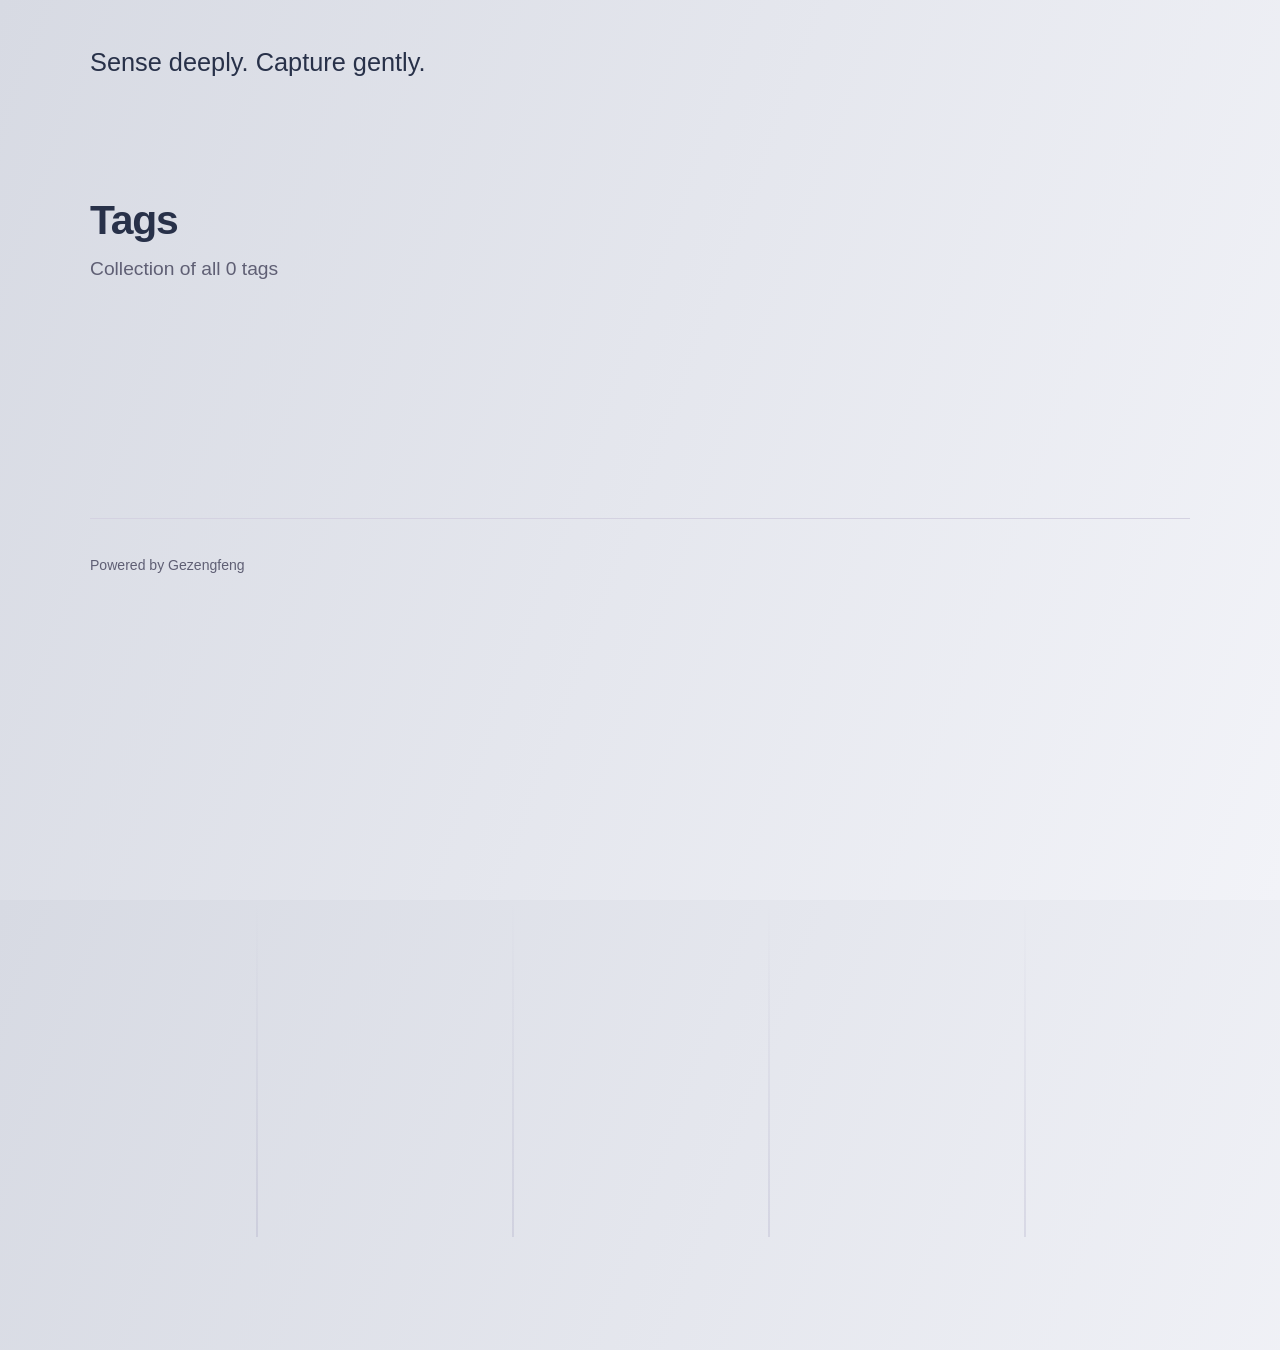
==== commit 2cea81b8: "Updated from Publii" ====
--- a/tags/index.html
+++ b/tags/index.html
@@ -1,6 +1,6 @@
-<!DOCTYPE html><html lang="zh-cn"><head><meta charset="utf-8"><meta http-equiv="X-UA-Compatible" content="IE=edge"><meta name="viewport" content="width=device-width,initial-scale=1"><title>All tags - Sense deeply. Capture gently.</title><meta name="robots" content="noindex, follow"><meta name="generator" content="Publii Open-Source CMS for Static Site"><link rel="alternate" type="application/atom+xml" href="https://gezengfeng.github.io/my-photos/feed.xml" title="Sense deeply. Capture gently. - RSS"><link rel="alternate" type="application/json" href="https://gezengfeng.github.io/my-photos/feed.json" title="Sense deeply. Capture gently. - JSON"><meta property="og:title" content="Sense deeply. Capture gently."><meta property="og:site_name" content="Sense deeply. Capture gently."><meta property="og:description" content=""><meta property="og:url" content="https://gezengfeng.github.io/my-photos/tags/"><meta property="og:type" content="website"><link rel="stylesheet" href="https://gezengfeng.github.io/my-photos/assets/css/style.css?v=9763c2127e3ff107113b48061787f784"><script type="application/ld+json">{"@context":"http://schema.org","@type":"Organization","name":"Sense deeply. Capture gently.","url":"https://gezengfeng.github.io/my-photos/"}</script><noscript><style>img[loading] {
+<!DOCTYPE html><html lang="zh-cn"><head><meta charset="utf-8"><meta http-equiv="X-UA-Compatible" content="IE=edge"><meta name="viewport" content="width=device-width,initial-scale=1"><title>All tags - Sense deeply. Capture gently.</title><meta name="robots" content="noindex, follow"><meta name="generator" content="Publii Open-Source CMS for Static Site"><link rel="alternate" type="application/atom+xml" href="https://gezengfeng.github.io/my-photos/feed.xml" title="Sense deeply. Capture gently. - RSS"><link rel="alternate" type="application/json" href="https://gezengfeng.github.io/my-photos/feed.json" title="Sense deeply. Capture gently. - JSON"><meta property="og:title" content="Sense deeply. Capture gently."><meta property="og:site_name" content="Sense deeply. Capture gently."><meta property="og:description" content=""><meta property="og:url" content="https://gezengfeng.github.io/my-photos/tags/"><meta property="og:type" content="website"><link rel="stylesheet" href="https://gezengfeng.github.io/my-photos/assets/css/style.css?v=7dd70b7b63fedd4b0403e910cebd3b50"><script type="application/ld+json">{"@context":"http://schema.org","@type":"Organization","name":"Sense deeply. Capture gently.","url":"https://gezengfeng.github.io/my-photos/"}</script><noscript><style>img[loading] {
                     opacity: 1;
-                }</style></noscript></head><body class="tags-template lines"><div class="container lines lines--right"><header class="header"><a href="https://gezengfeng.github.io/my-photos/" class="logo">Sense deeply. Capture gently.</a></header><main class="main page page--tags"><div class="hero"><h1>Tags</h1><p>Collection of all 3 tags</p></div><div class="main__content"><div class="l-options nomobile"><div class="l-options__item switchers"><button class="switchers__item is-active"><svg width="20" height="20" fill="currentColor"><use xlink:href="https://gezengfeng.github.io/my-photos/assets/svg/svg-map.svg#switcher-grid"/></svg></button> <button class="switchers__item"><svg width="20" height="20" fill="currentColor"><use xlink:href="https://gezengfeng.github.io/my-photos/assets/svg/svg-map.svg#switcher-rows"/></svg></button></div></div><ul class="l-grid l-grid--2"><li class="c-card"><div class="c-card__wrapper"><div class="c-card__content"><h2 class="c-card__title"><a href="https://gezengfeng.github.io/my-photos/tags/feng-jing/" class="invert">风景</a></h2><p class="c-card__meta">3 Posts</p></div></div></li><li class="c-card"><div class="c-card__wrapper"><div class="c-card__content"><h2 class="c-card__title"><a href="https://gezengfeng.github.io/my-photos/tags/jia-ren/" class="invert">家人</a></h2><p class="c-card__meta">3 Posts</p></div></div></li><li class="c-card"><div class="c-card__wrapper"><div class="c-card__content"><h2 class="c-card__title"><a href="https://gezengfeng.github.io/my-photos/tags/jie-pai/" class="invert">街拍</a></h2><p class="c-card__meta">2 Posts</p></div></div></li></ul></div></main><footer class="footer"><div class="footer__left"><div class="footer__copy">Powered by Gezengfeng</div></div><button onclick="backToTopFunction()" id="backToTop" class="footer__bttop" aria-label="Back to top" title="Back to top"><svg><use xlink:href="https://gezengfeng.github.io/my-photos/assets/svg/svg-map.svg#toparrow"/></svg></button></footer></div><script>window.publiiThemeMenuConfig = { mobileMenuMode: 'sidebar', animationSpeed: 300, submenuWidth: 'auto', doubleClickTime: 500, mobileMenuExpandableSubmenus: true, relatedContainerForOverlayMenuSelector: '.navbar', };</script><script defer="defer" src="https://gezengfeng.github.io/my-photos/assets/js/scripts.min.js?v=628f9b14187b480516b6c7f8be1e7585"></script><script>function publiiDetectLoadedImages () {
+                }</style></noscript></head><body class="tags-template lines"><div class="container lines lines--right"><header class="header"><a href="https://gezengfeng.github.io/my-photos/" class="logo">Sense deeply. Capture gently.</a></header><main class="main page page--tags"><div class="hero"><h1>Tags</h1><p>Collection of all 0 tags</p></div><div class="main__content"><div class="l-options nomobile"><div class="l-options__item switchers"><button class="switchers__item is-active"><svg width="20" height="20" fill="currentColor"><use xlink:href="https://gezengfeng.github.io/my-photos/assets/svg/svg-map.svg#switcher-grid"/></svg></button> <button class="switchers__item"><svg width="20" height="20" fill="currentColor"><use xlink:href="https://gezengfeng.github.io/my-photos/assets/svg/svg-map.svg#switcher-rows"/></svg></button></div></div><ul class="l-grid l-grid--2"></ul></div></main><footer class="footer"><div class="footer__left"><div class="footer__copy">Powered by Gezengfeng</div></div><button onclick="backToTopFunction()" id="backToTop" class="footer__bttop" aria-label="Back to top" title="Back to top"><svg><use xlink:href="https://gezengfeng.github.io/my-photos/assets/svg/svg-map.svg#toparrow"/></svg></button></footer></div><script>window.publiiThemeMenuConfig = { mobileMenuMode: 'sidebar', animationSpeed: 300, submenuWidth: 'auto', doubleClickTime: 500, mobileMenuExpandableSubmenus: true, relatedContainerForOverlayMenuSelector: '.navbar', };</script><script defer="defer" src="https://gezengfeng.github.io/my-photos/assets/js/scripts.min.js?v=628f9b14187b480516b6c7f8be1e7585"></script><script>function publiiDetectLoadedImages () {
          var images = document.querySelectorAll('img[loading]:not(.is-loaded)');
          for (var i = 0; i < images.length; i++) {
             if (images[i].complete) {
